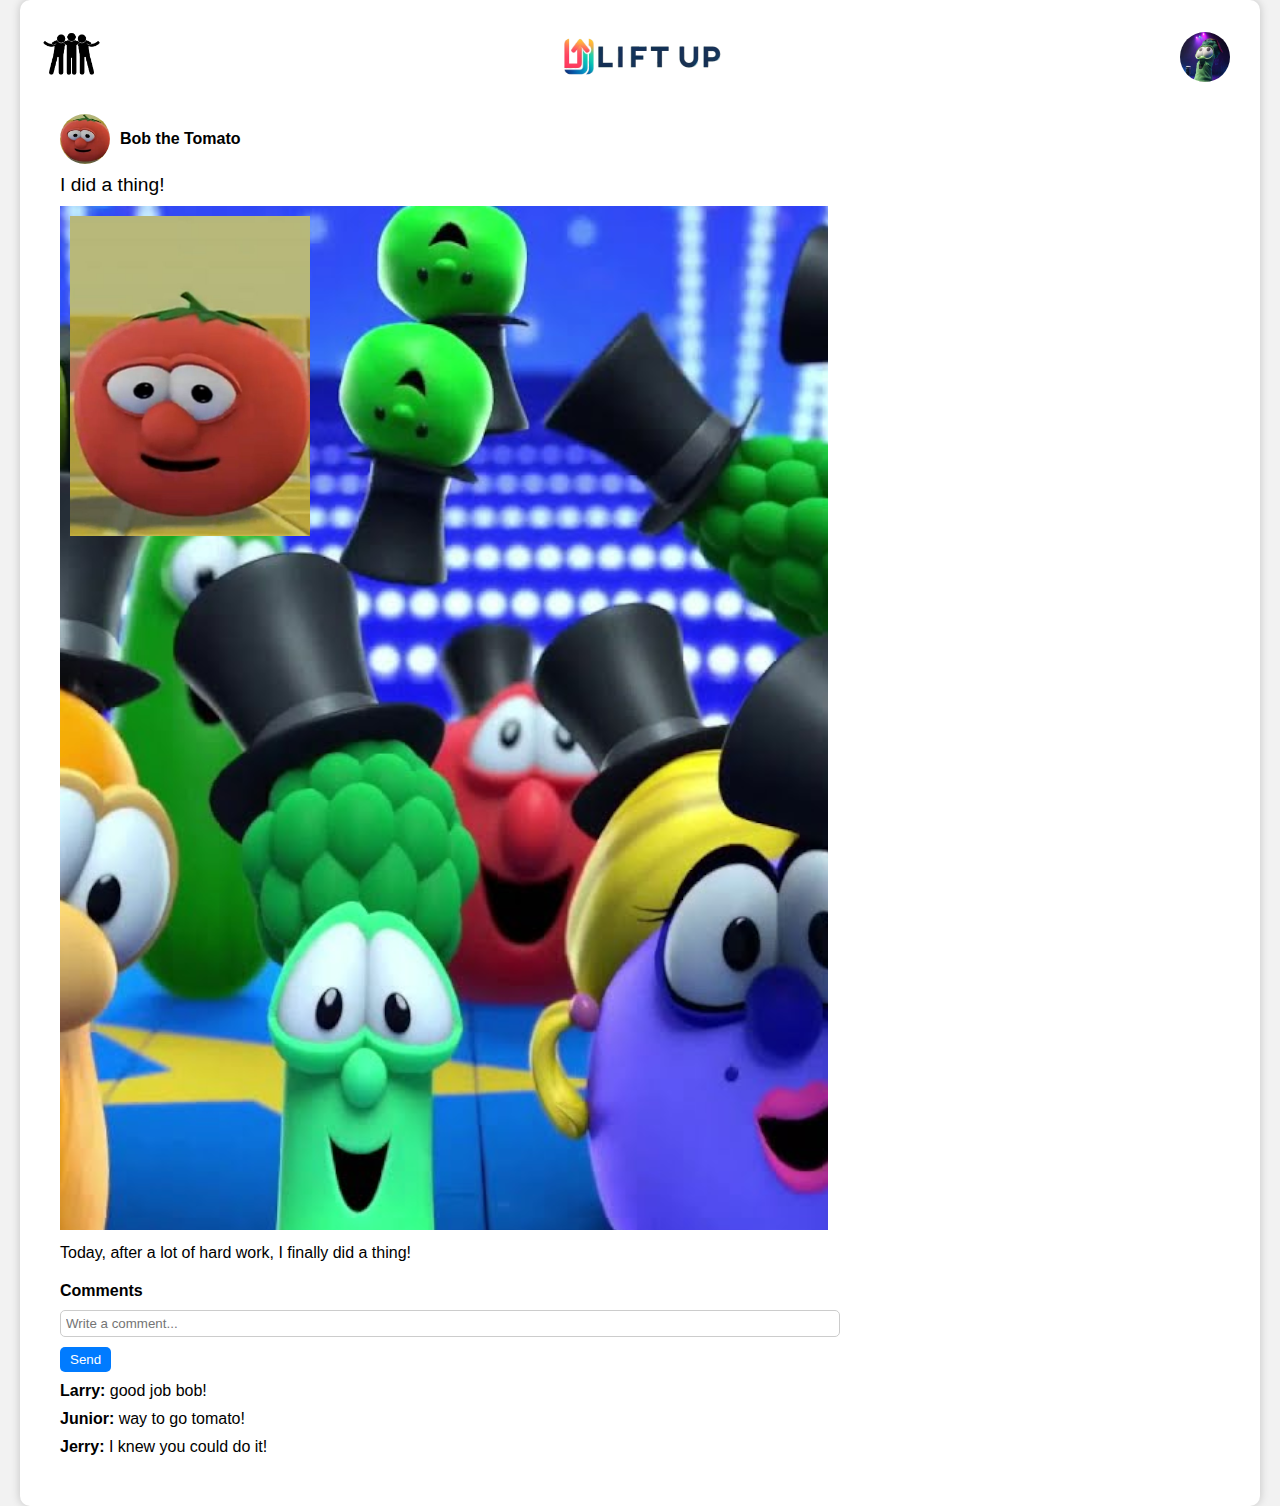
==== feed.html @ cd045908 "fixed some image stuff" ====
<!DOCTYPE html>
  <html lang="en">
  <head>
      <meta charset="UTF-8">
      <meta name="viewport" content="width=device-width, initial-scale=1.0">
      <title>LiftUp</title>
      <link rel="shortcut icon" type="image/x-icon" href="img/logoIdeatransparentC.ico">
      <link rel="stylesheet" type="text/css" href="feedstyle.css">
  </head>
  <body>
      <div class="container">
          <header>
            <a href="index.html" target="_blank"><img src="images/feedimgs/friends.png" alt="Friends Logo"></a> <!--https://www.clipartkey.com/mpngs/m/5-56551_family-and-friends-icon.png-->
              <img src="images/logo.png" alt="Site Logo">
              <img src="images/feedimgs/userimg.png" alt="User Profile Image" class="user-image">
          </header>
          <div class="post">
              <div class="post-header">
                  <div class="poster-image"></div>
                  <div class="poster-name">Bob the Tomato</div>
              </div>
              <div class="post-title">I did a thing!</div>
              <div class="post-image">
                  <div class="small-image"></div>
                  <img src="images/feedimgs/back.png" alt="Main Post Image">
                  <div class="cheer-icon"></div>
              </div>
              <div class="post-content">
                  Today, after a lot of hard work, I finally did a thing!
              </div>
              <div class="comments-section">
                <div class="comments-heading">Comments</div>
                <input type="text" class="comment-input" placeholder="Write a comment...">
                <button class="send-button">Send</button>
                <div class="comment">
                    <strong>Larry:</strong> good job bob!
                </div>
                <div class="comment">
                    <strong>Junior:</strong> way to go tomato!
                </div>
                <div class="comment">
                    <strong>Jerry:</strong> I knew you could do it!
                </div>
            </div>            
          </div>
      </div>
  </body>
  </html>
---- feedstyle.css ----
body {
    font-family: Arial, sans-serif;
    margin: 0;
    padding: 0;
    background-color: #f2f2f2;
}
  
.container {
    max-width: 1200px;
    margin: 0 auto;
    padding: 20px;
    background-color: white;
    border-radius: 10px;
    box-shadow: 0 0 10px rgba(0, 0, 0, 0.2);
    
}
  
header {
    display: flex;
    justify-content: space-between;
    align-items: center;
    padding: 10px 0;
}
  
header img {
    max-height: 50px;
}
  
.post {
    background-color: #ffffff;
    padding: 20px;
    margin-top: 20px;
    border-radius: 5px;
    width: max-content;    
    max-width: 100%;
    margin: 0;
    position: relative;
}
  
.post-header {
    display: flex;
    align-items: center;
    margin-bottom: 10px;
}
  
.poster-image {
    width: 50px;
    height: 50px;
    border-radius: 50%;
    margin-right: 10px;
    background: url('images/feedimgs/posterimg.png') center/cover;
}
  
.user-image {
    width: 50px;
    height: 50px;
    border-radius: 50%;
    margin-right: 10px;
    
}

.poster-name {
    font-weight: bold;
}
  
.post-title {
    font-size: 1.2em;
    margin: 10px 0;
}
  
.post-image {
    max-width: 100%;
    height: auto;
    position: relative;
}
  
.small-image {
    position: absolute;
    top: 10px;
    left: 10px;
    width: 240px;
    height: 320px;
    background: url('images/feedimgs/front.png') center/cover;
}
  
.cheer-icon {
    position: absolute;
    bottom: 10px;
    right: 10px;
    width: 40px;
    height: 40px;
    background: url('cheer.png') center/cover;
}
  
.post-content {
    margin-top: 10px;
}
  
.comments-section {
    margin-top: 20px;
}
  
.comments-heading {
    font-weight: bold;
}
  
.comment-input {
    margin: 10px 0;
    padding: 5px;
    width: 100%;
    border: 1px solid #ccc;
    border-radius: 5px;
}
  
.send-button {
    background-color: #007bff;
    color: #fff;
    border: none;
    padding: 5px 10px;
    border-radius: 5px;
    cursor: pointer;
}
  
.comment {
    margin: 10px 0;
}
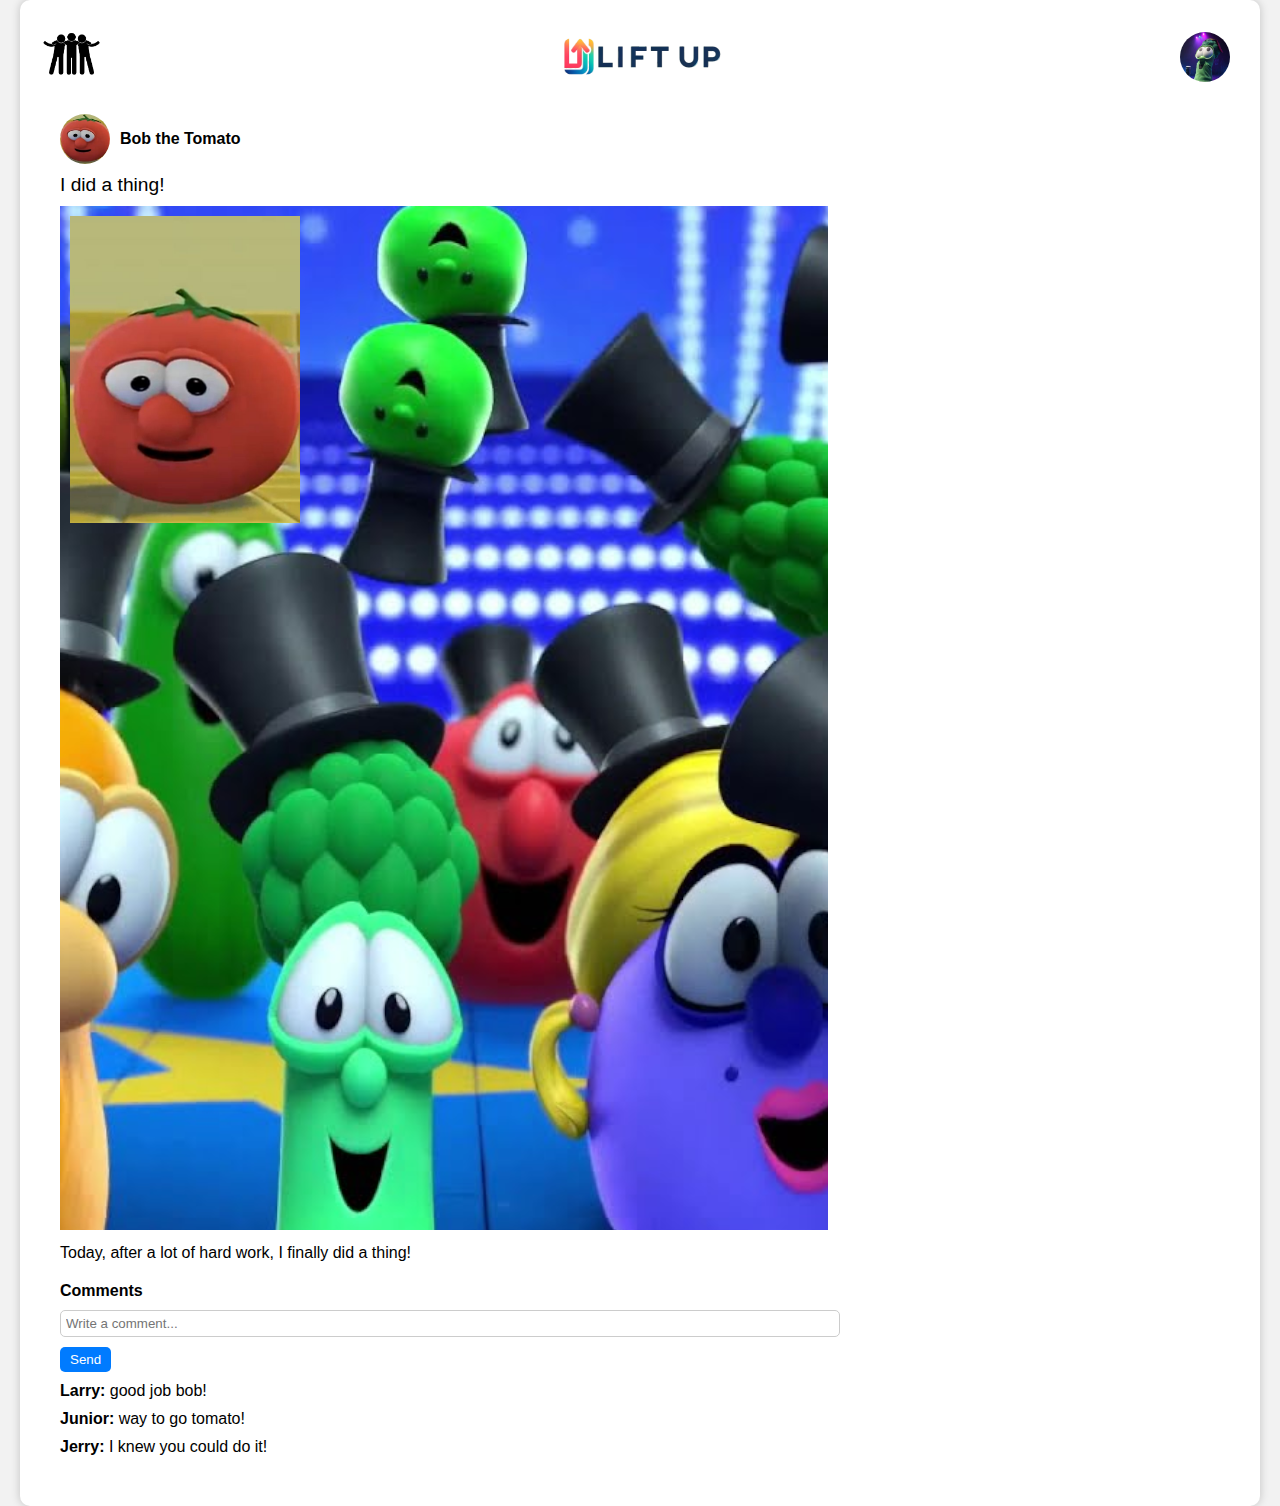
==== commit 8b546f71: "fixed post image structure" ====
--- a/feed.html
+++ b/feed.html
@@ -26,7 +26,7 @@
               <div class="post-title">I did a thing!</div>
               <div class="post-image">
                   <div class="small-image"></div>
-                  <img src="images/feedimgs/back.png" alt="Main Post Image">
+                  <img class="big-image" src="images/feedimgs/back.png" alt="Main Post Image">
                   <div class="cheer-icon"></div>
               </div>
               <div class="post-content">
--- a/feedstyle.css
+++ b/feedstyle.css
@@ -73,13 +73,18 @@
     height: auto;
     position: relative;
 }
+
+.big-image {
+    width: 100%;
+}
   
 .small-image {
     position: absolute;
     top: 10px;
     left: 10px;
-    width: 240px;
-    height: 320px;
+    width: 30%; /*240 x 320*/
+    /*height: 320px;*/
+    padding-bottom: 40%;
     background: url('images/feedimgs/front.png') center/cover;
 }
   
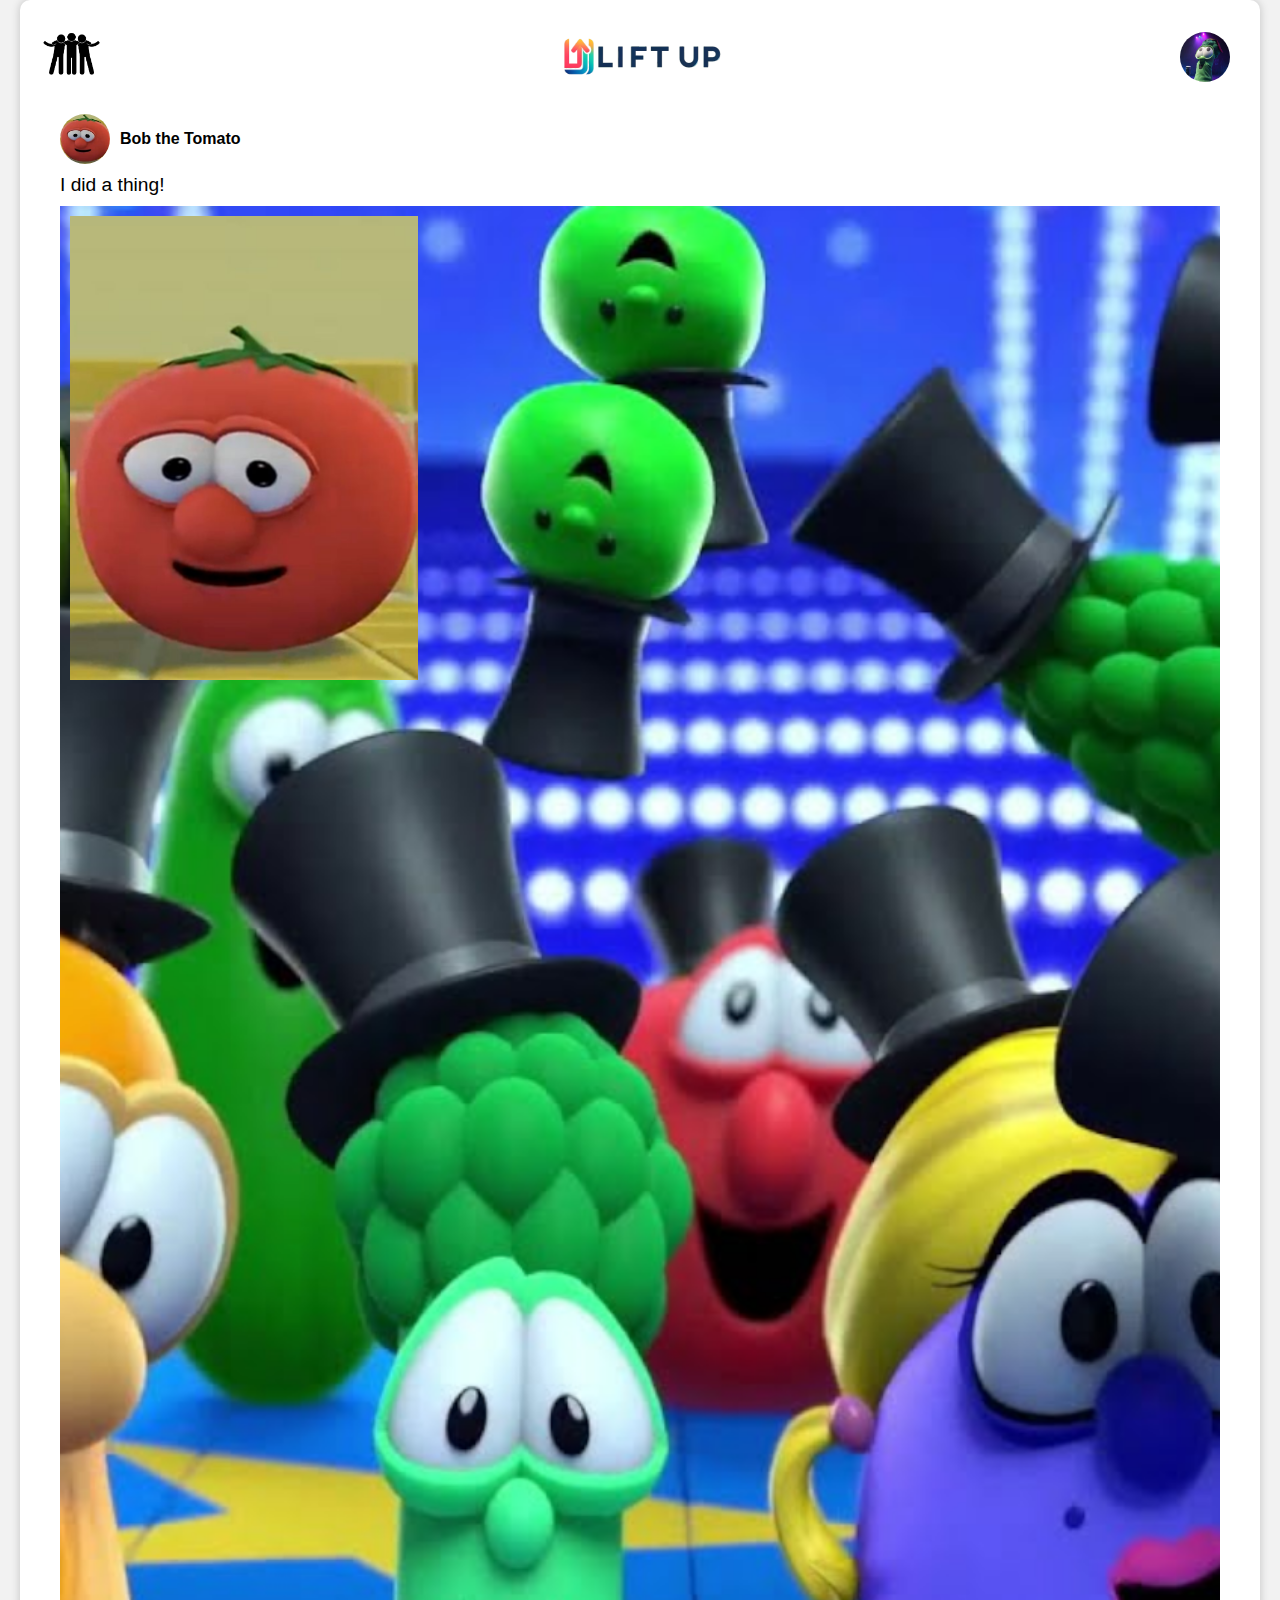
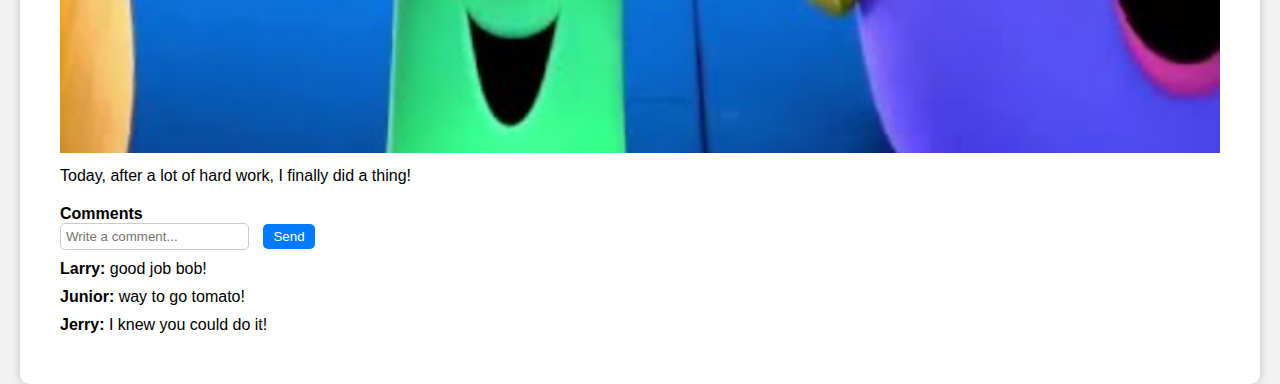
==== commit 6a20398b: "reaaranged comment input" ====
--- a/feed.html
+++ b/feed.html
@@ -34,8 +34,10 @@
               </div>
               <div class="comments-section">
                 <div class="comments-heading">Comments</div>
-                <input type="text" class="comment-input" placeholder="Write a comment...">
-                <button class="send-button">Send</button>
+                <div class=""comment-input-container">
+                    <input type="text" class="comment-input" placeholder="Write a comment...">
+                    <button class="send-button">Send</button>
+                </div>
                 <div class="comment">
                     <strong>Larry:</strong> good job bob!
                 </div>
--- a/feedstyle.css
+++ b/feedstyle.css
@@ -31,7 +31,6 @@
     padding: 20px;
     margin-top: 20px;
     border-radius: 5px;
-    width: max-content;    
     max-width: 100%;
     margin: 0;
     position: relative;
@@ -109,10 +108,14 @@
     font-weight: bold;
 }
   
+.comment-input-container {
+    display: flex; /* Use flexbox to arrange child elements */
+    margin: 10px 0;
+}
+
 .comment-input {
-    margin: 10px 0;
+    flex: 1;
     padding: 5px;
-    width: 100%;
     border: 1px solid #ccc;
     border-radius: 5px;
 }
@@ -124,6 +127,7 @@
     padding: 5px 10px;
     border-radius: 5px;
     cursor: pointer;
+    margin-left: 10px;
 }
   
 .comment {
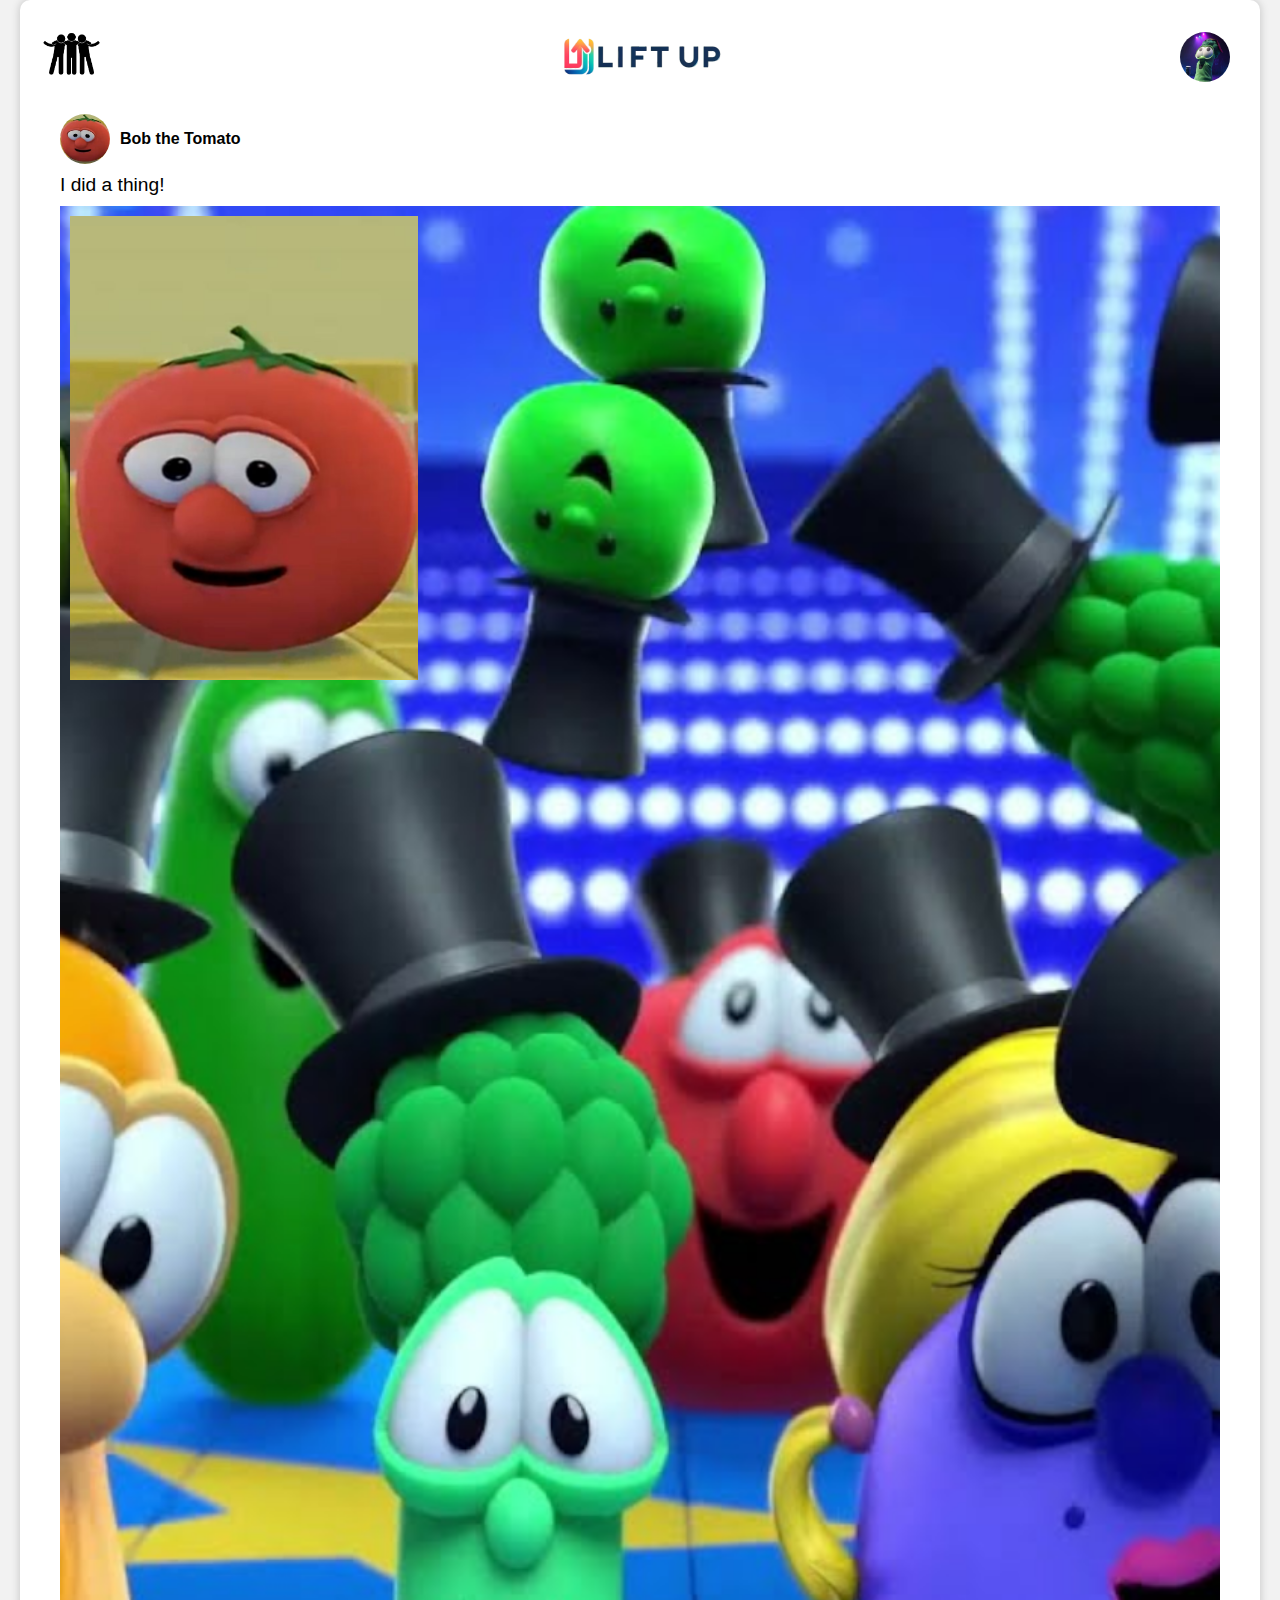
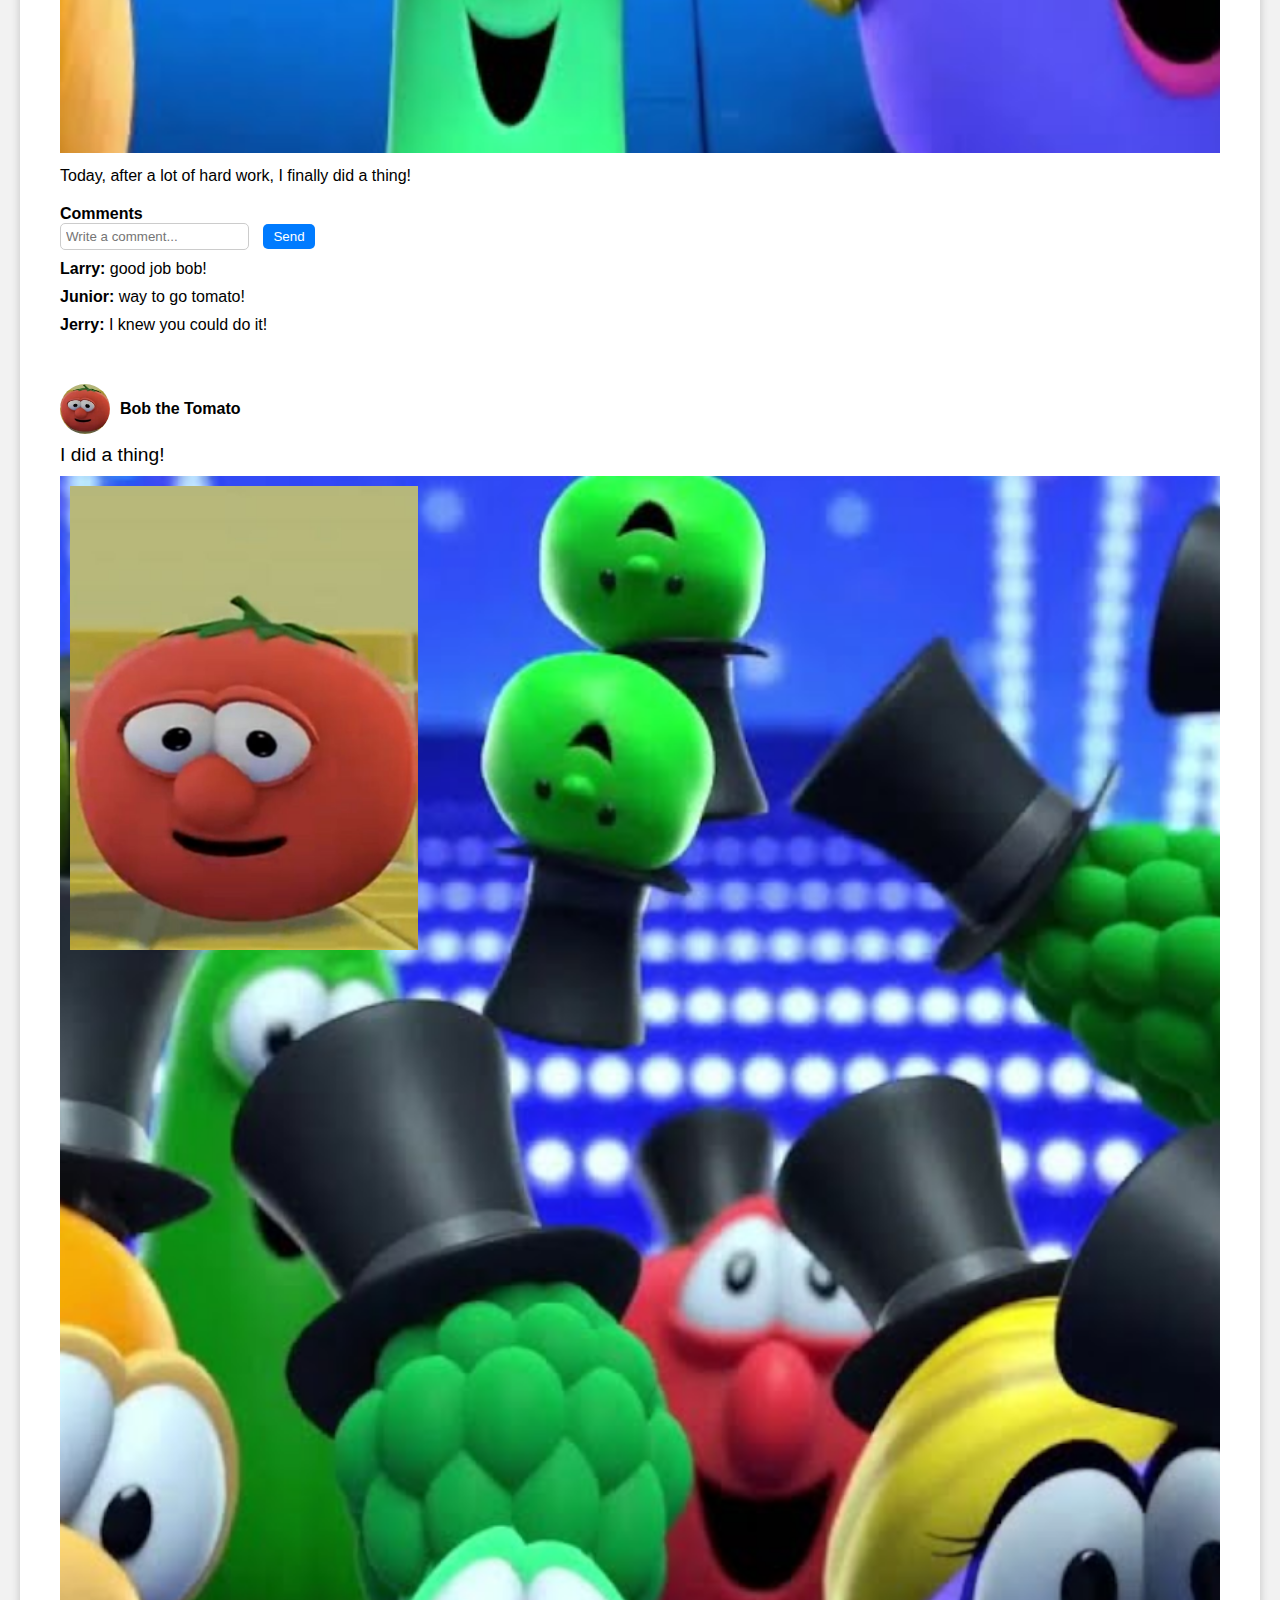
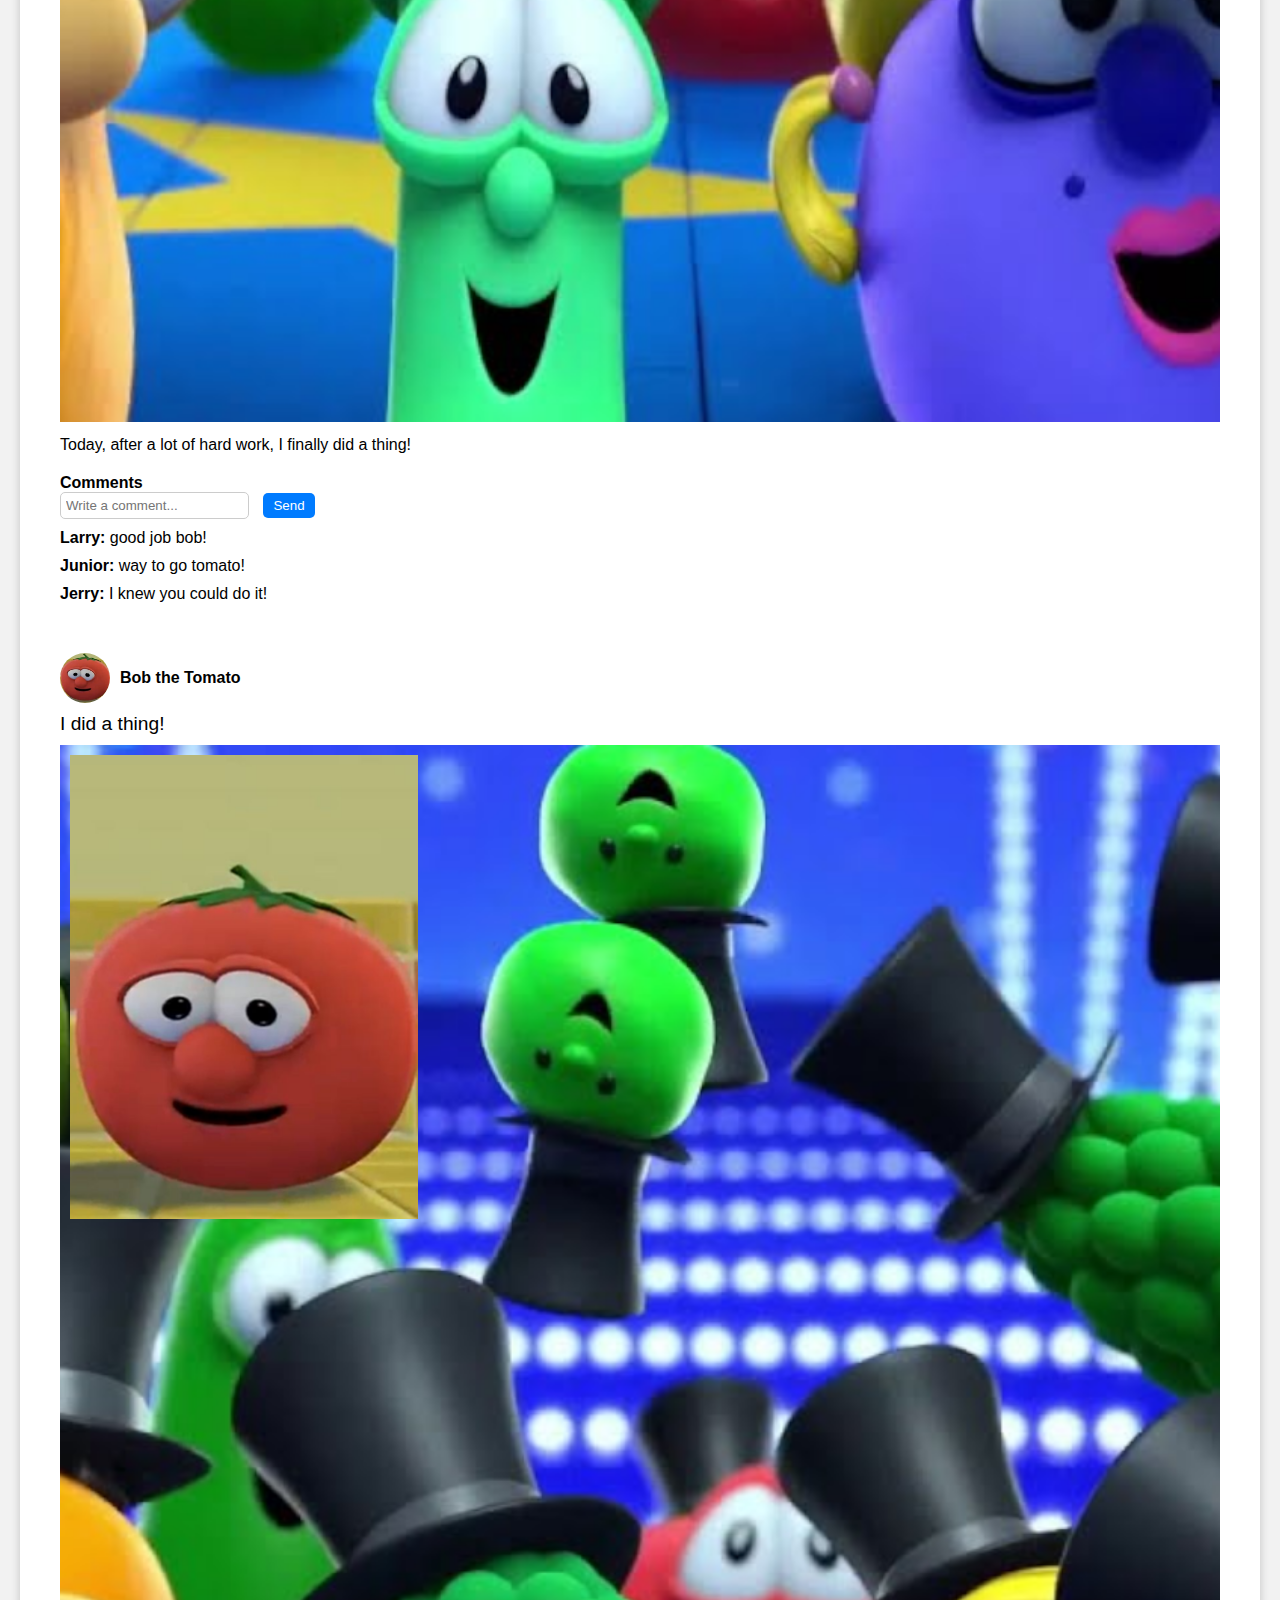
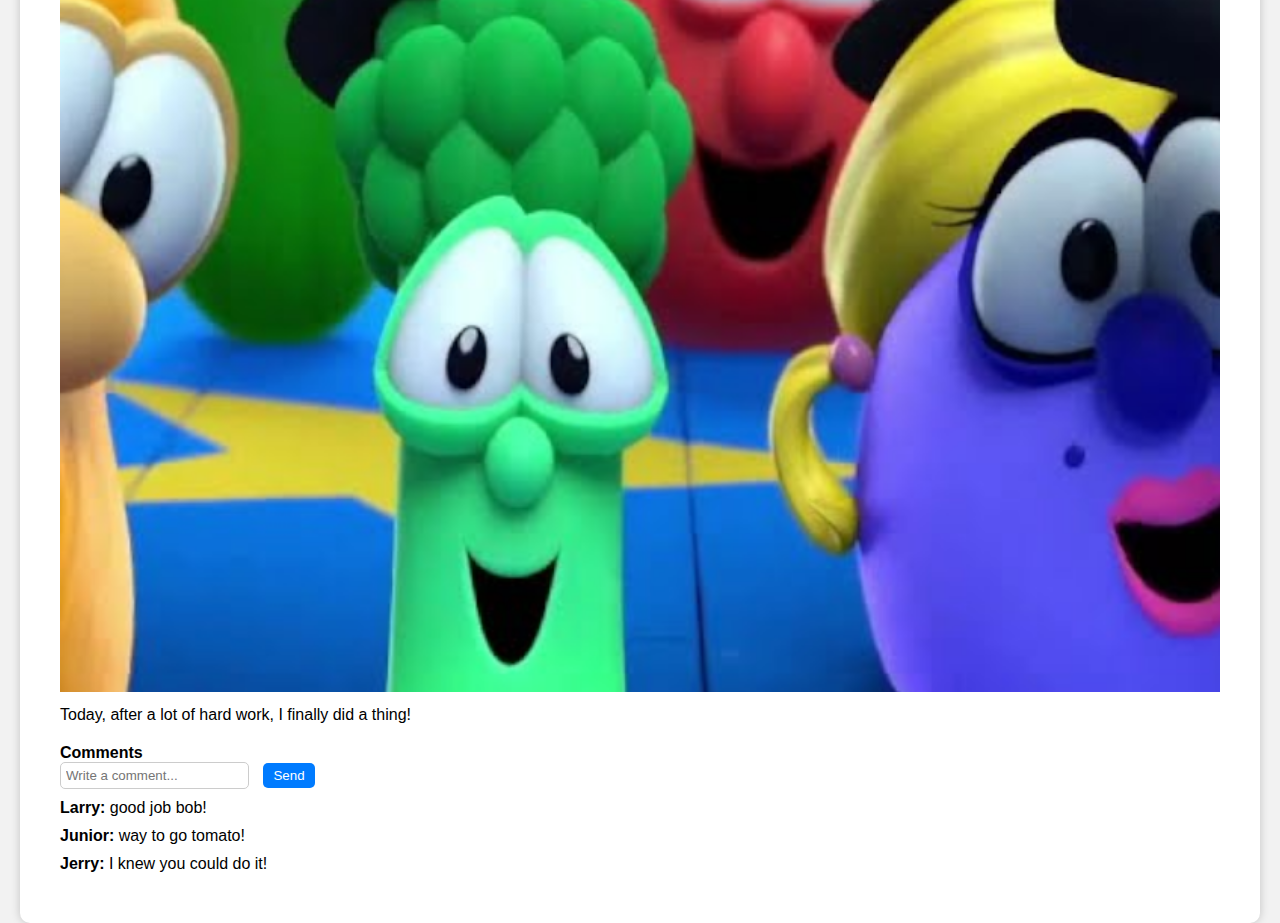
==== commit c92d2fcb: "made more dummy posts" ====
--- a/feed.html
+++ b/feed.html
@@ -18,6 +18,7 @@
               <img src="images/logo.png" alt="Site Logo">
               <img src="images/feedimgs/userimg.png" alt="User Profile Image" class="user-image">
           </header>
+          <!-------------------------------------->
           <div class="post">
               <div class="post-header">
                   <div class="poster-image"></div>
@@ -48,7 +49,76 @@
                     <strong>Jerry:</strong> I knew you could do it!
                 </div>
             </div>            
-          </div>
+          </div> 
+          <!-------------------------------------->
+
+          <!-------------------------------------->
+          <div class="post">
+            <div class="post-header">
+                <div class="poster-image"></div>
+                <div class="poster-name">Bob the Tomato</div>
+            </div>
+            <div class="post-title">I did a thing!</div>
+            <div class="post-image">
+                <div class="small-image"></div>
+                <img class="big-image" src="images/feedimgs/back.png" alt="Main Post Image">
+                <div class="cheer-icon"></div>
+            </div>
+            <div class="post-content">
+                Today, after a lot of hard work, I finally did a thing!
+            </div>
+            <div class="comments-section">
+              <div class="comments-heading">Comments</div>
+              <div class=""comment-input-container">
+                  <input type="text" class="comment-input" placeholder="Write a comment...">
+                  <button class="send-button">Send</button>
+              </div>
+              <div class="comment">
+                  <strong>Larry:</strong> good job bob!
+              </div>
+              <div class="comment">
+                  <strong>Junior:</strong> way to go tomato!
+              </div>
+              <div class="comment">
+                  <strong>Jerry:</strong> I knew you could do it!
+              </div>
+          </div>            
+        </div> 
+        <!-------------------------------------->
+
+        <!-------------------------------------->
+        <div class="post">
+            <div class="post-header">
+                <div class="poster-image"></div>
+                <div class="poster-name">Bob the Tomato</div>
+            </div>
+            <div class="post-title">I did a thing!</div>
+            <div class="post-image">
+                <div class="small-image"></div>
+                <img class="big-image" src="images/feedimgs/back.png" alt="Main Post Image">
+                <div class="cheer-icon"></div>
+            </div>
+            <div class="post-content">
+                Today, after a lot of hard work, I finally did a thing!
+            </div>
+            <div class="comments-section">
+              <div class="comments-heading">Comments</div>
+              <div class=""comment-input-container">
+                  <input type="text" class="comment-input" placeholder="Write a comment...">
+                  <button class="send-button">Send</button>
+              </div>
+              <div class="comment">
+                  <strong>Larry:</strong> good job bob!
+              </div>
+              <div class="comment">
+                  <strong>Junior:</strong> way to go tomato!
+              </div>
+              <div class="comment">
+                  <strong>Jerry:</strong> I knew you could do it!
+              </div>
+          </div>            
+        </div> 
+        <!-------------------------------------->
       </div>
   </body>
   </html>
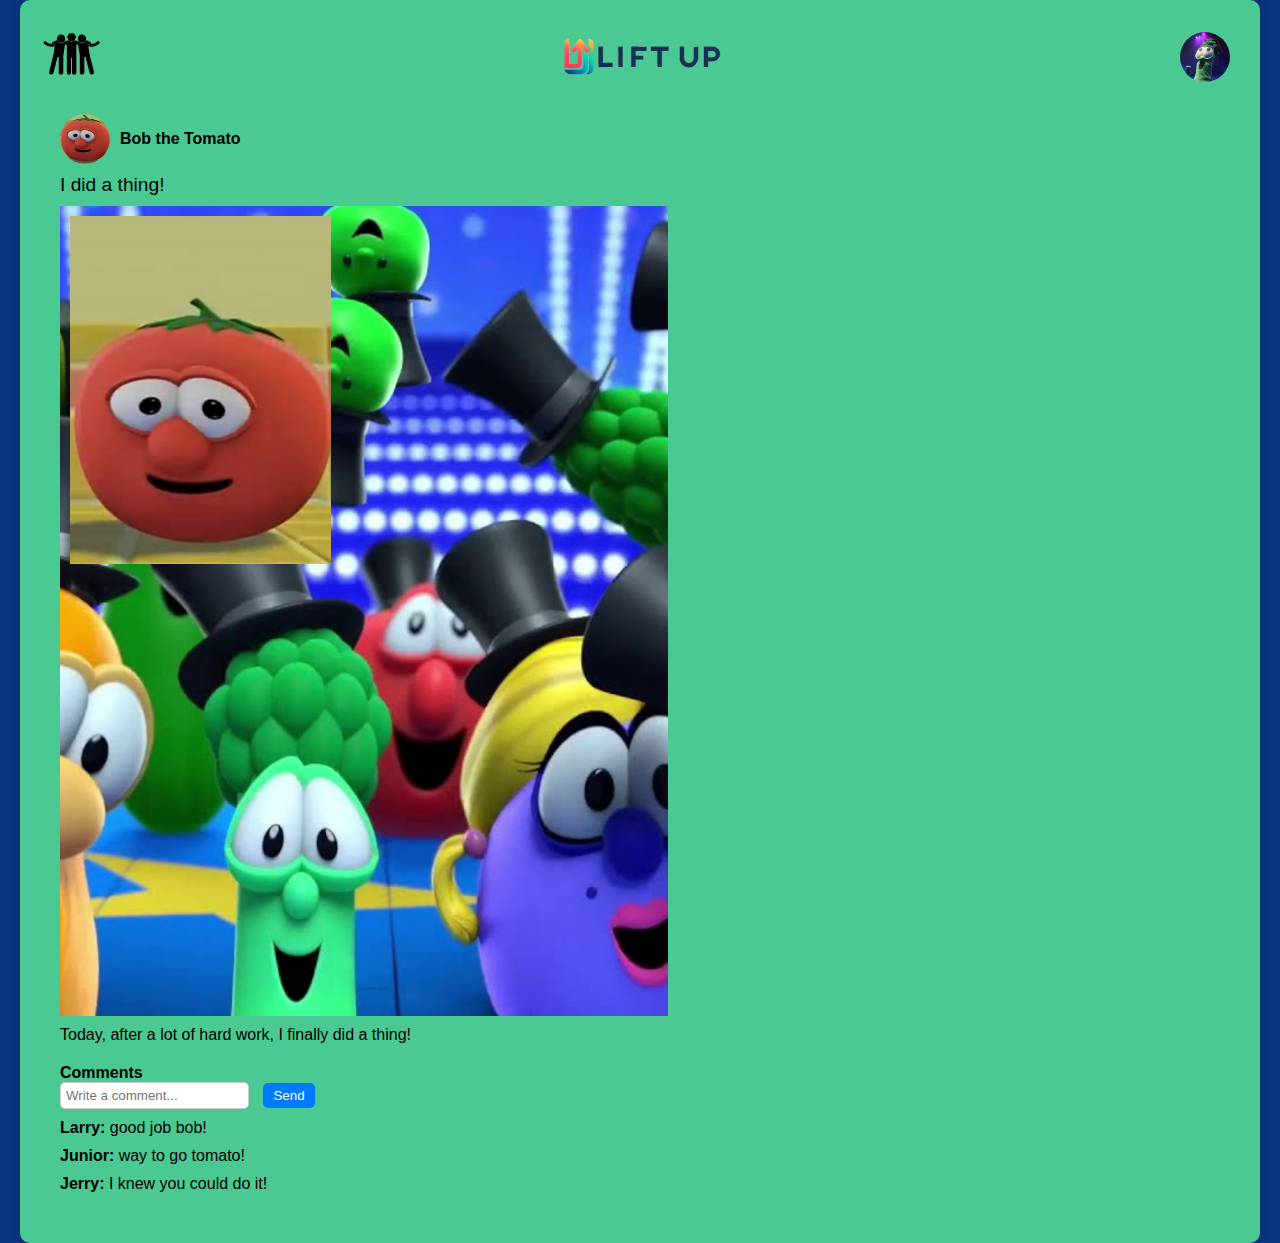
==== commit 508e58a9: "fixed some image scaling" ====
--- a/feed.html
+++ b/feed.html
@@ -26,8 +26,8 @@
               </div>
               <div class="post-title">I did a thing!</div>
               <div class="post-image">
-                  <div class="small-image"></div>
-                  <img class="big-image" src="images/feedimgs/back.png" alt="Main Post Image">
+                  <div class="small-image" id="small-image"></div>
+                  <img class="big-image" id="big-image" src="images/feedimgs/back.png" alt="Main Post Image">
                   <div class="cheer-icon"></div>
               </div>
               <div class="post-content">
@@ -52,74 +52,9 @@
           </div> 
           <!-------------------------------------->
 
-          <!-------------------------------------->
-          <div class="post">
-            <div class="post-header">
-                <div class="poster-image"></div>
-                <div class="poster-name">Bob the Tomato</div>
-            </div>
-            <div class="post-title">I did a thing!</div>
-            <div class="post-image">
-                <div class="small-image"></div>
-                <img class="big-image" src="images/feedimgs/back.png" alt="Main Post Image">
-                <div class="cheer-icon"></div>
-            </div>
-            <div class="post-content">
-                Today, after a lot of hard work, I finally did a thing!
-            </div>
-            <div class="comments-section">
-              <div class="comments-heading">Comments</div>
-              <div class=""comment-input-container">
-                  <input type="text" class="comment-input" placeholder="Write a comment...">
-                  <button class="send-button">Send</button>
-              </div>
-              <div class="comment">
-                  <strong>Larry:</strong> good job bob!
-              </div>
-              <div class="comment">
-                  <strong>Junior:</strong> way to go tomato!
-              </div>
-              <div class="comment">
-                  <strong>Jerry:</strong> I knew you could do it!
-              </div>
-          </div>            
-        </div> 
-        <!-------------------------------------->
-
-        <!-------------------------------------->
-        <div class="post">
-            <div class="post-header">
-                <div class="poster-image"></div>
-                <div class="poster-name">Bob the Tomato</div>
-            </div>
-            <div class="post-title">I did a thing!</div>
-            <div class="post-image">
-                <div class="small-image"></div>
-                <img class="big-image" src="images/feedimgs/back.png" alt="Main Post Image">
-                <div class="cheer-icon"></div>
-            </div>
-            <div class="post-content">
-                Today, after a lot of hard work, I finally did a thing!
-            </div>
-            <div class="comments-section">
-              <div class="comments-heading">Comments</div>
-              <div class=""comment-input-container">
-                  <input type="text" class="comment-input" placeholder="Write a comment...">
-                  <button class="send-button">Send</button>
-              </div>
-              <div class="comment">
-                  <strong>Larry:</strong> good job bob!
-              </div>
-              <div class="comment">
-                  <strong>Junior:</strong> way to go tomato!
-              </div>
-              <div class="comment">
-                  <strong>Jerry:</strong> I knew you could do it!
-              </div>
-          </div>            
-        </div> 
-        <!-------------------------------------->
       </div>
+   
+    
   </body>
   </html>
   --- a/feedstyle.css
+++ b/feedstyle.css
@@ -2,14 +2,14 @@
     font-family: Arial, sans-serif;
     margin: 0;
     padding: 0;
-    background-color: #f2f2f2;
+    background-color: #093680;
 }
   
 .container {
     max-width: 1200px;
     margin: 0 auto;
     padding: 20px;
-    background-color: white;
+    background-color: #4bc992;
     border-radius: 10px;
     box-shadow: 0 0 10px rgba(0, 0, 0, 0.2);
     
@@ -27,7 +27,7 @@
 }
   
 .post {
-    background-color: #ffffff;
+    background-color: #4bc992;
     padding: 20px;
     margin-top: 20px;
     border-radius: 5px;
@@ -68,13 +68,15 @@
 }
   
 .post-image {
-    max-width: 100%;
-    height: auto;
+    width: 75%;
+    max-height: 90vh;
     position: relative;
 }
 
 .big-image {
-    width: 100%;
+    width: auto;
+    max-width: 100%;
+    max-height: 90vh;
 }
   
 .small-image {
@@ -82,6 +84,7 @@
     top: 10px;
     left: 10px;
     width: 30%; /*240 x 320*/
+    height: auto;
     /*height: 320px;*/
     padding-bottom: 40%;
     background: url('images/feedimgs/front.png') center/cover;
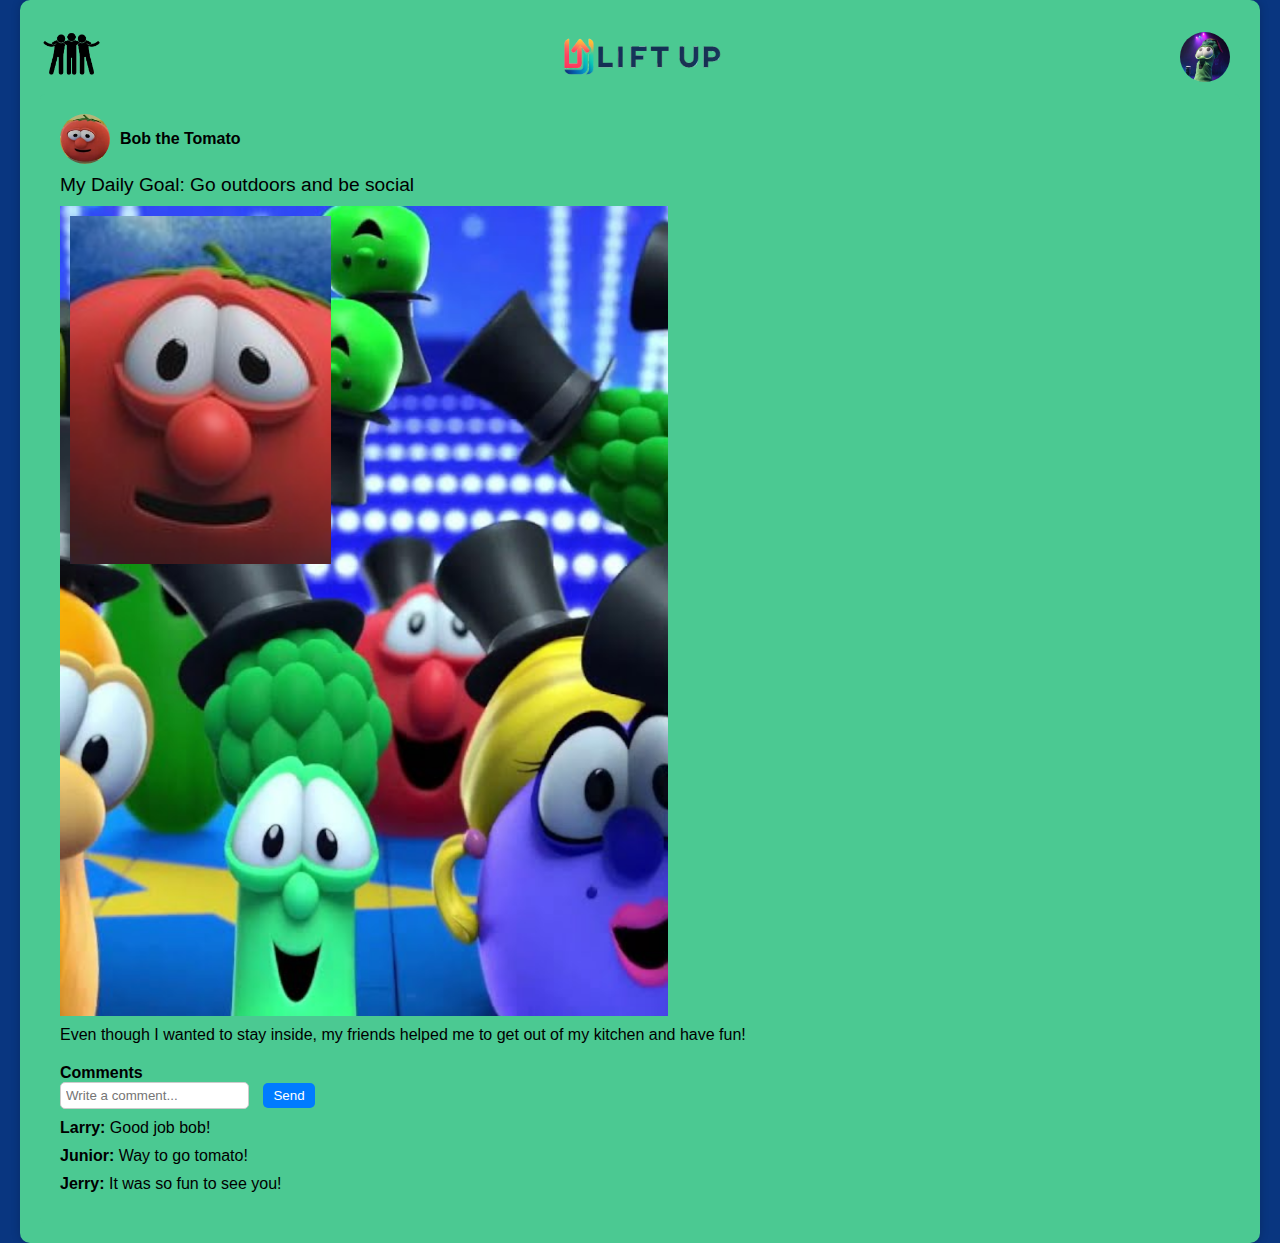
==== commit 5335bf22: "channing stuff" ====
--- a/feed.html
+++ b/feed.html
@@ -1,7 +1,3 @@
-
-
-
-  
   <!DOCTYPE html>
   <html lang="en">
   <head>
@@ -24,14 +20,14 @@
                   <div class="poster-image"></div>
                   <div class="poster-name">Bob the Tomato</div>
               </div>
-              <div class="post-title">I did a thing!</div>
+              <div class="post-title">My Daily Goal: Go outdoors and be social</div>
               <div class="post-image">
                   <div class="small-image" id="small-image"></div>
                   <img class="big-image" id="big-image" src="images/feedimgs/back.png" alt="Main Post Image">
                   <div class="cheer-icon"></div>
               </div>
               <div class="post-content">
-                  Today, after a lot of hard work, I finally did a thing!
+                  Even though I wanted to stay inside, my friends helped me to get out of my kitchen and have fun!
               </div>
               <div class="comments-section">
                 <div class="comments-heading">Comments</div>
@@ -40,20 +36,19 @@
                     <button class="send-button">Send</button>
                 </div>
                 <div class="comment">
-                    <strong>Larry:</strong> good job bob!
+                    <strong>Larry:</strong> Good job bob!
                 </div>
                 <div class="comment">
-                    <strong>Junior:</strong> way to go tomato!
+                    <strong>Junior:</strong> Way to go tomato!
                 </div>
                 <div class="comment">
-                    <strong>Jerry:</strong> I knew you could do it!
+                    <strong>Jerry:</strong> It was so fun to see you!
                 </div>
             </div>            
           </div> 
           <!-------------------------------------->
 
       </div>
-   
     
   </body>
   </html>
--- a/feedstyle.css
+++ b/feedstyle.css
@@ -87,7 +87,7 @@
     height: auto;
     /*height: 320px;*/
     padding-bottom: 40%;
-    background: url('images/feedimgs/front.png') center/cover;
+    background: url('images/BobCurrent.jpg') center/cover;
 }
   
 .cheer-icon {
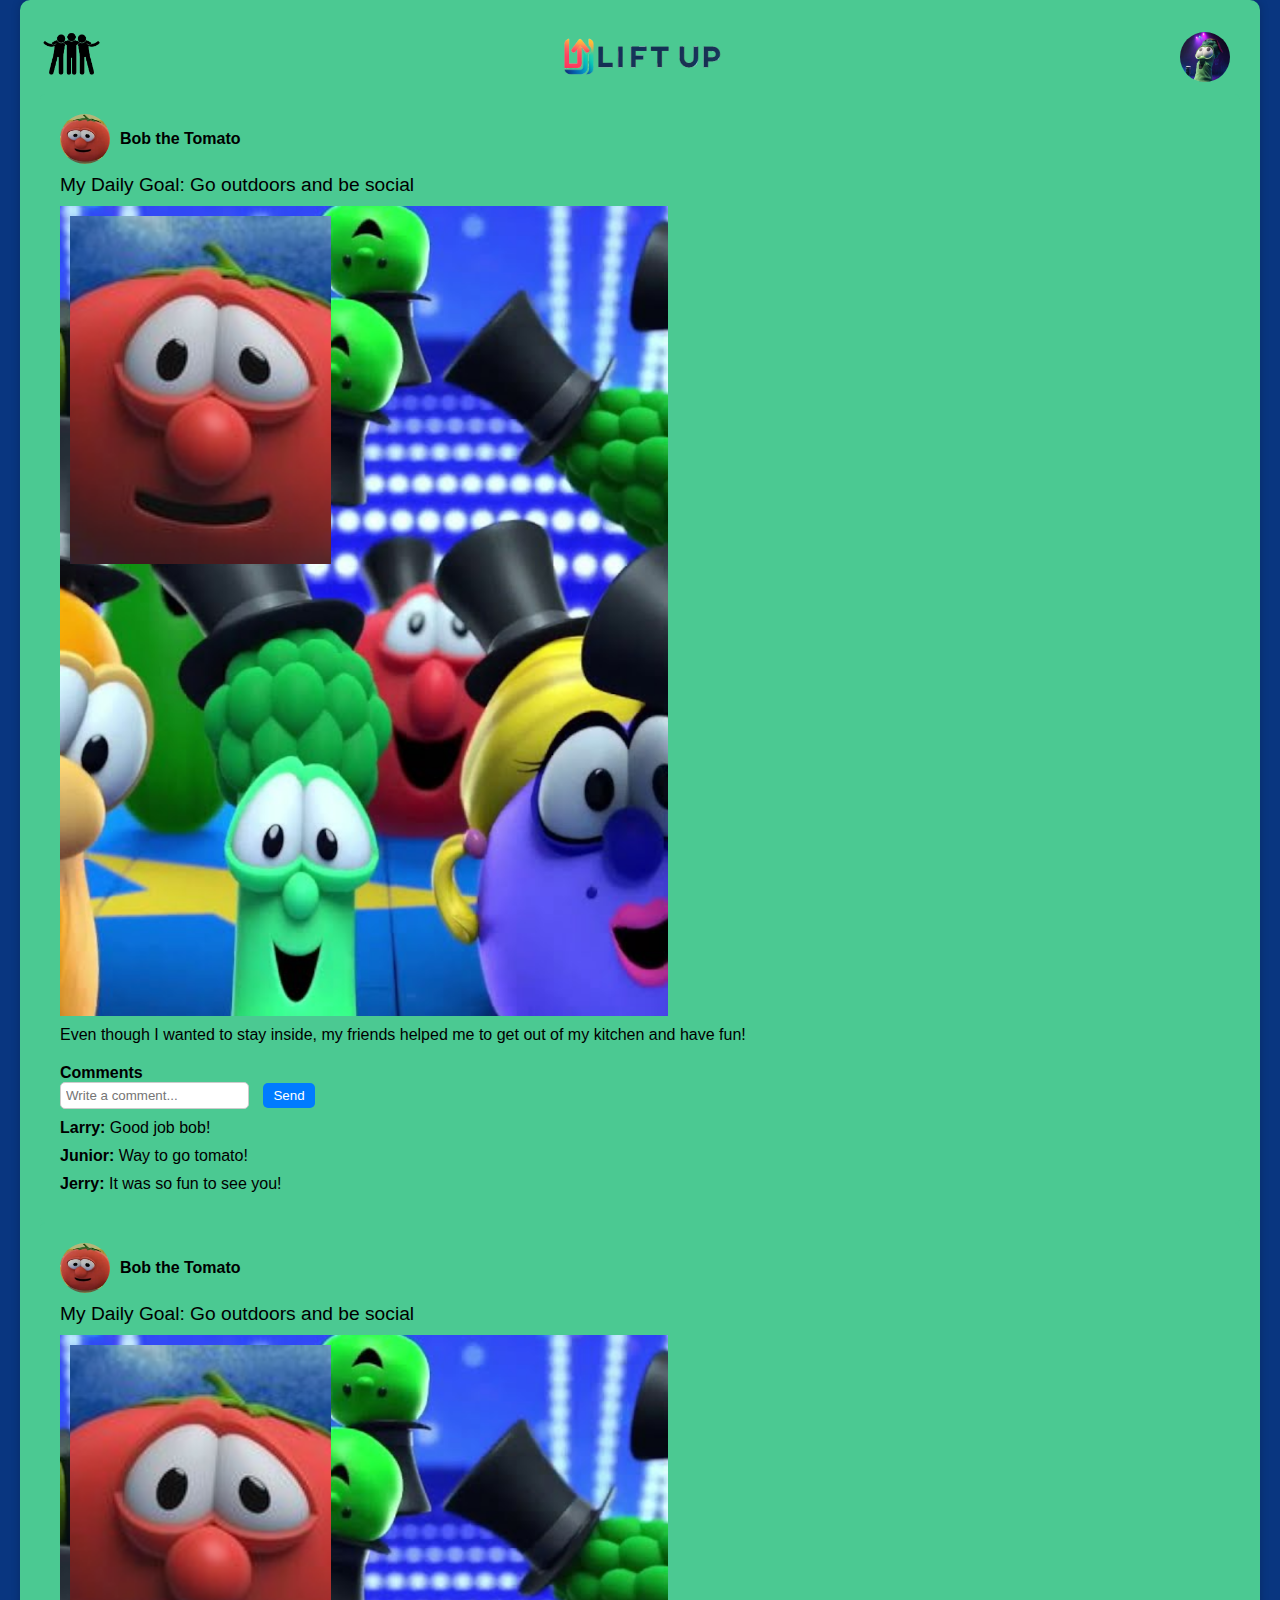
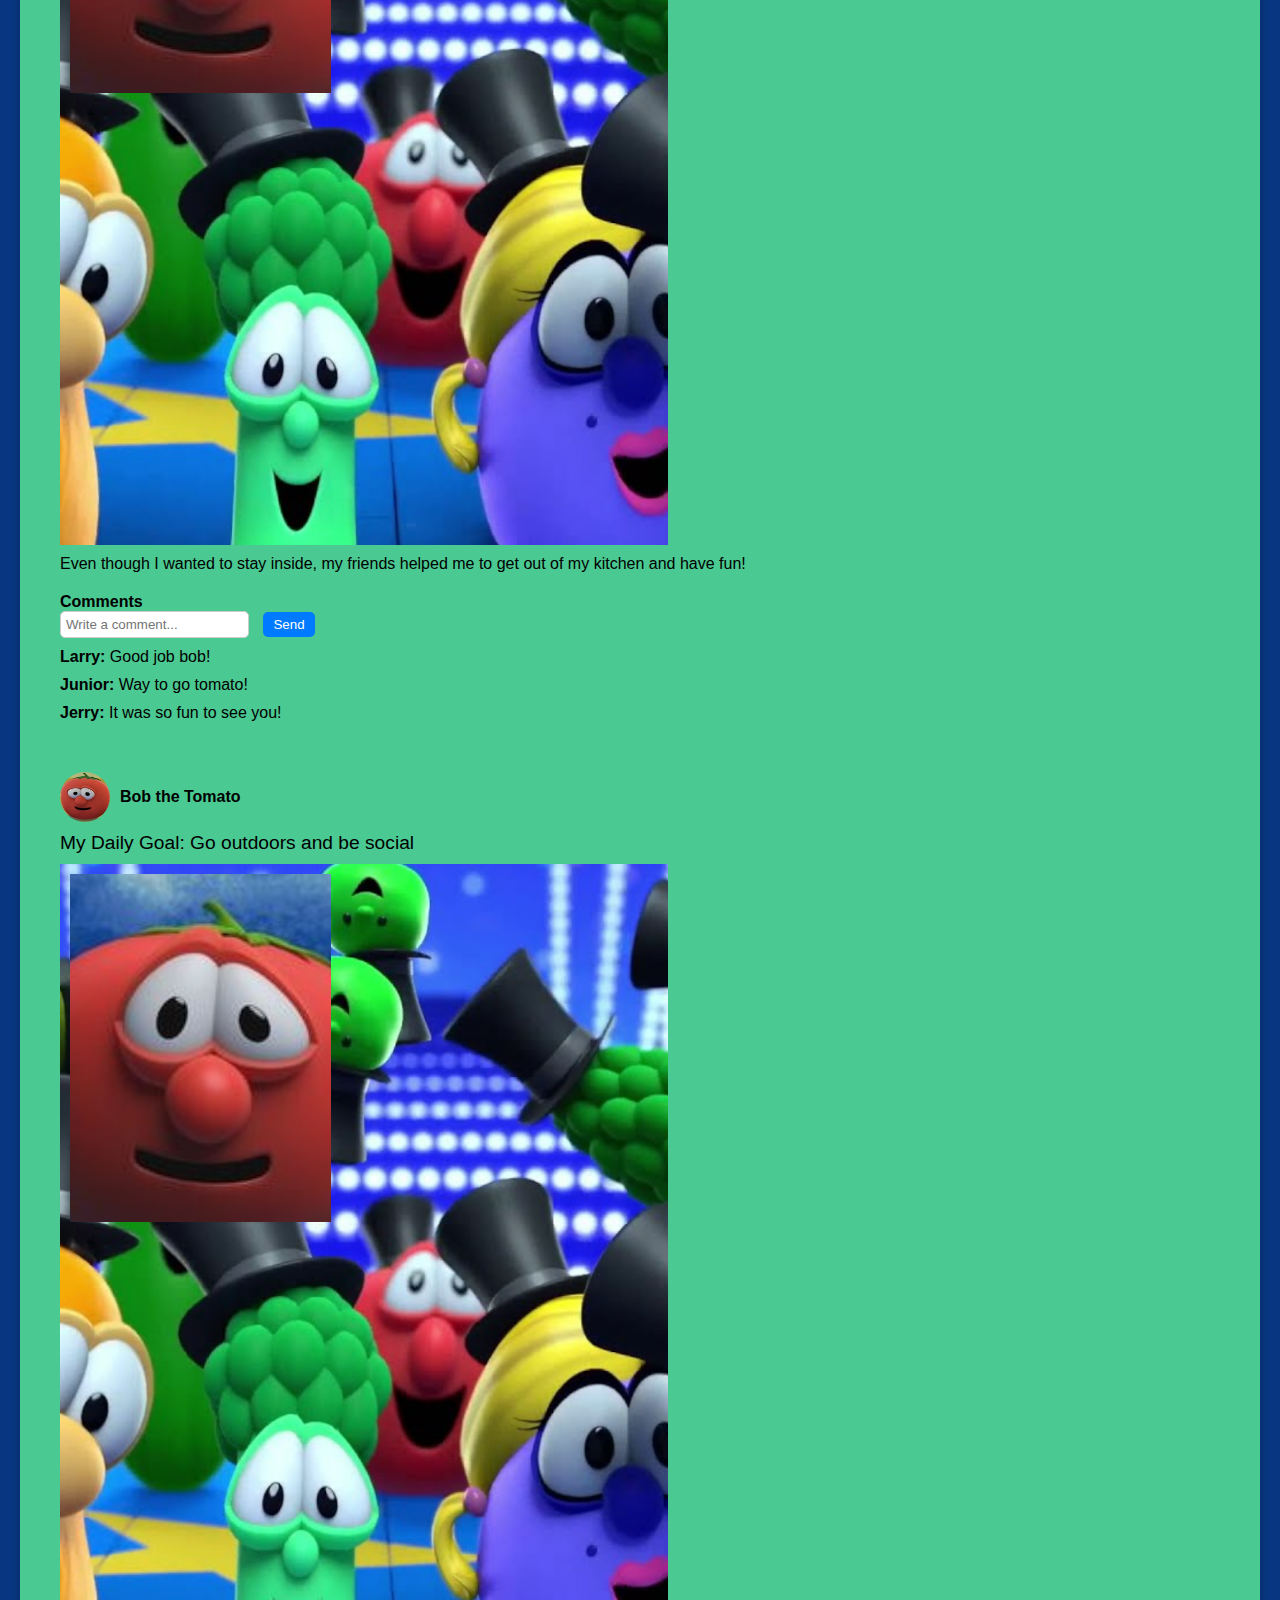
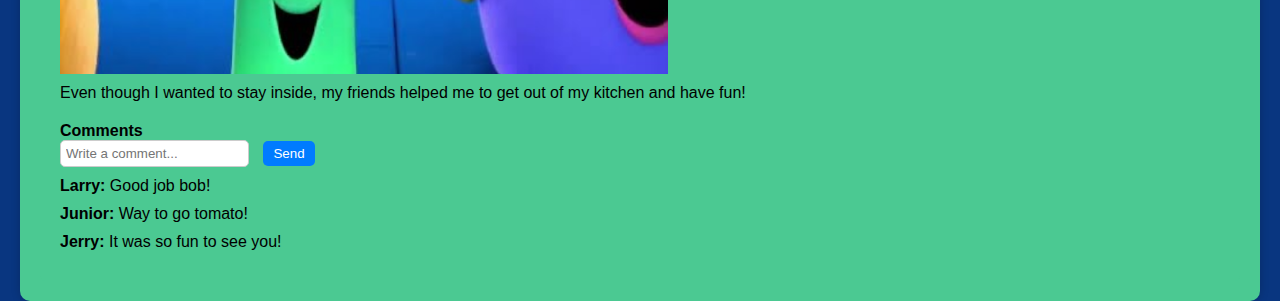
==== commit f3301c3a: "made some changes" ====
--- a/feed.html
+++ b/feed.html
@@ -48,6 +48,76 @@
           </div> 
           <!-------------------------------------->
 
+
+          <!-------------------------------------->
+          <div class="post">
+            <div class="post-header">
+                <div class="poster-image"></div>
+                <div class="poster-name">Bob the Tomato</div>
+            </div>
+            <div class="post-title">My Daily Goal: Go outdoors and be social</div>
+            <div class="post-image">
+                <div class="small-image" id="small-image"></div>
+                <img class="big-image" id="big-image" src="images/feedimgs/back.png" alt="Main Post Image">
+                <div class="cheer-icon"></div>
+            </div>
+            <div class="post-content">
+                Even though I wanted to stay inside, my friends helped me to get out of my kitchen and have fun!
+            </div>
+            <div class="comments-section">
+              <div class="comments-heading">Comments</div>
+              <div class=""comment-input-container">
+                  <input type="text" class="comment-input" placeholder="Write a comment...">
+                  <button class="send-button">Send</button>
+              </div>
+              <div class="comment">
+                  <strong>Larry:</strong> Good job bob!
+              </div>
+              <div class="comment">
+                  <strong>Junior:</strong> Way to go tomato!
+              </div>
+              <div class="comment">
+                  <strong>Jerry:</strong> It was so fun to see you!
+              </div>
+          </div>            
+        </div> 
+        <!-------------------------------------->
+
+
+        <!-------------------------------------->
+        <div class="post">
+            <div class="post-header">
+                <div class="poster-image"></div>
+                <div class="poster-name">Bob the Tomato</div>
+            </div>
+            <div class="post-title">My Daily Goal: Go outdoors and be social</div>
+            <div class="post-image">
+                <div class="small-image" id="small-image"></div>
+                <img class="big-image" id="big-image" src="images/feedimgs/back.png" alt="Main Post Image">
+                <div class="cheer-icon"></div>
+            </div>
+            <div class="post-content">
+                Even though I wanted to stay inside, my friends helped me to get out of my kitchen and have fun!
+            </div>
+            <div class="comments-section">
+              <div class="comments-heading">Comments</div>
+              <div class=""comment-input-container">
+                  <input type="text" class="comment-input" placeholder="Write a comment...">
+                  <button class="send-button">Send</button>
+              </div>
+              <div class="comment">
+                  <strong>Larry:</strong> Good job bob!
+              </div>
+              <div class="comment">
+                  <strong>Junior:</strong> Way to go tomato!
+              </div>
+              <div class="comment">
+                  <strong>Jerry:</strong> It was so fun to see you!
+              </div>
+          </div>            
+        </div> 
+        <!-------------------------------------->
+
       </div>
     
   </body>
--- a/feedstyle.css
+++ b/feedstyle.css
@@ -7,7 +7,7 @@
   
 .container {
     max-width: 1200px;
-    margin: 0 auto;
+    margin:  auto;
     padding: 20px;
     background-color: #4bc992;
     border-radius: 10px;
@@ -32,7 +32,7 @@
     margin-top: 20px;
     border-radius: 5px;
     max-width: 100%;
-    margin: 0;
+    margin: auto;
     position: relative;
 }
   
